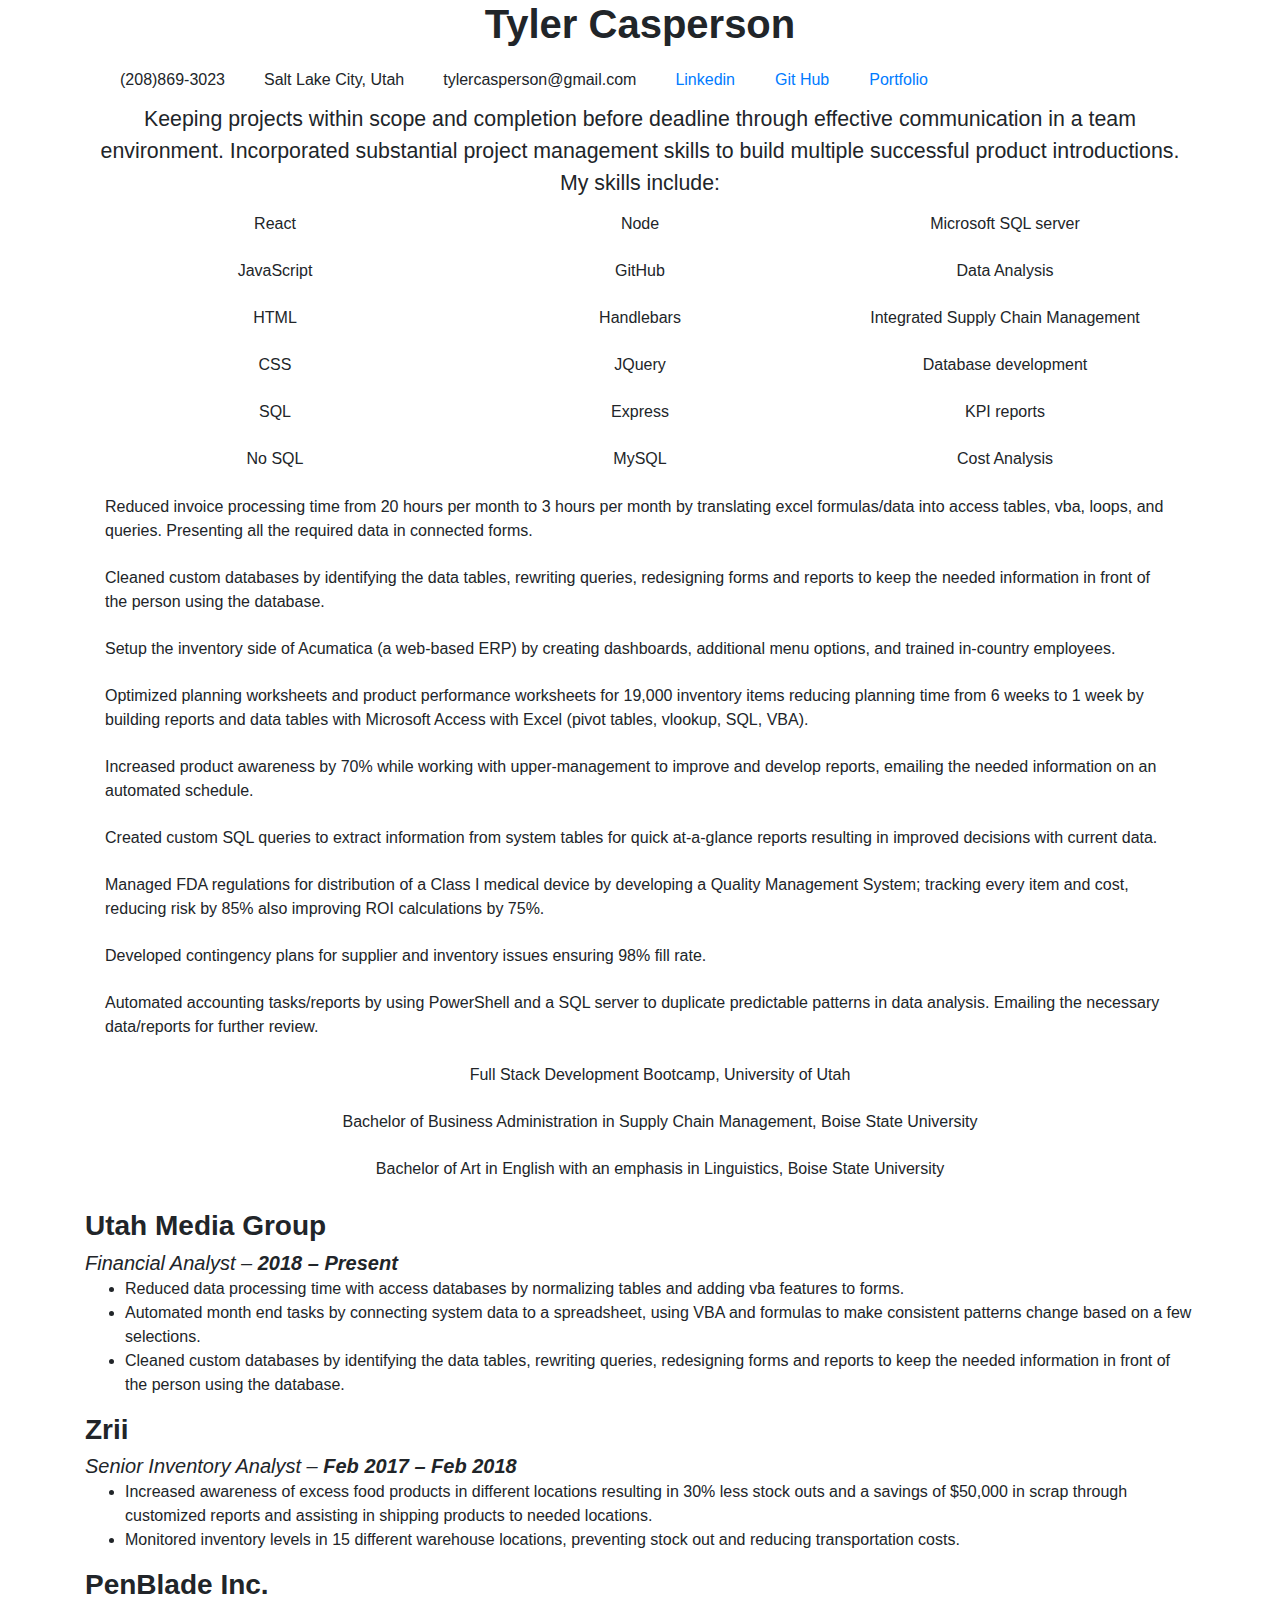
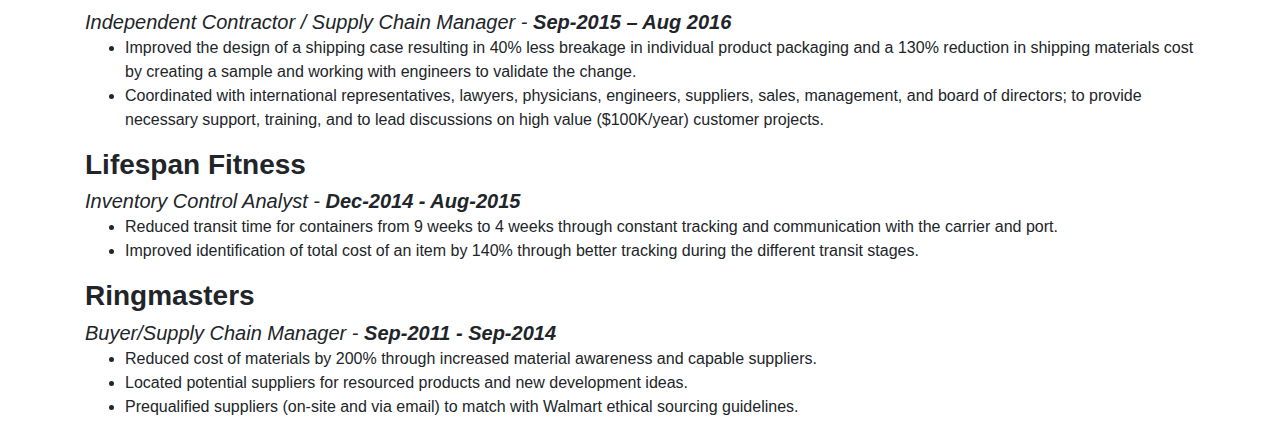
==== index.html @ 87db231d "added everything from my pdf resume" ====
<!DOCTYPE html>
<html lang="en">
<head>
    <meta charset="UTF-8">
    <meta name="viewport" content="width=device-width, initial-scale=1.0">
    <title>Tyler Casperson's resume</title>
    <link rel="stylesheet" href="https://stackpath.bootstrapcdn.com/bootstrap/4.3.1/css/bootstrap.min.css" integrity="sha384-ggOyR0iXCbMQv3Xipma34MD+dH/1fQ784/j6cY/iJTQUOhcWr7x9JvoRxT2MZw1T" crossorigin="anonymous">
    <link rel="stylesheet" href="style.css">
</head>
<body class="container">
    <div class="row">
    <div class="col-md-12 header">
        <h1 class="name">Tyler Casperson</h1>
        <div class="col-md-12 contactInfo">
              <ul class="list-group list-group-horizontal">
                <li class="list-group-item">(208)869-3023</li>
                <li class="list-group-item">Salt Lake City, Utah</li>
                <li class="list-group-item">tylercasperson@gmail.com</li>
                <a class="link" href="https://www.linkedin.com/in/tyler-casperson-aa717722/"><li class="list-group-item">Linkedin</li></a>
                <a class="link" href="https://github.com/tylercasperson"><li class="list-group-item">Git Hub</li></a>
                <a class="link" href="https://tylercasperson.com/"><li class="list-group-item">Portfolio</li></a>
            </ul>
        </div>

    </div>
    <div class="col-md-12 summary">
        Keeping projects within scope and completion before deadline through effective communication
        in a team environment. Incorporated substantial project management skills to build multiple
        successful product introductions. My skills include:
    </div>
    <div class="col-md-12 skills">
        <ul class="list-group skillList">
            <li class="list-group-item">React</li>
            <li class="list-group-item">JavaScript</li>
            <li class="list-group-item">HTML</li>
            <li class="list-group-item">CSS</li>
            <li class="list-group-item">SQL</li>
            <li class="list-group-item">No SQL</li>
        </ul>
        <ul class="list-group skillList">
            <li class="list-group-item">Node</li>
            <li class="list-group-item">GitHub</li>
            <li class="list-group-item">Handlebars</li>
            <li class="list-group-item">JQuery</li>
            <li class="list-group-item">Express</li>
            <li class="list-group-item">MySQL</li>
        </ul>
        <ul class="list-group skillList">
            <li class="list-group-item">Microsoft SQL server</li>
            <li class="list-group-item">Data Analysis</li>
            <li class="list-group-item">Integrated Supply Chain Management</li>
            <li class="list-group-item">Database development</li>
            <li class="list-group-item">KPI reports</li>
            <li class="list-group-item">Cost Analysis</li>
        </ul>
    </div>
    <div class="col-md-12 acomplishments">
        <ul class="list-group">
            <li class="list-group-item">Reduced invoice processing time from 20 hours per month to 3 hours per month by translating excel formulas/data into access tables, vba, loops, and queries. Presenting all the required data in connected forms.</li>
            <li class="list-group-item">Cleaned custom databases by identifying the data tables, rewriting queries, redesigning forms and reports to keep the needed information in front of the person using the database.</li>
            <li class="list-group-item">Setup the inventory side of Acumatica (a web-based ERP) by creating dashboards, additional menu options, and trained in-country employees.</li>
            <li class="list-group-item">Optimized planning worksheets and product performance worksheets for 19,000 inventory items reducing planning time from 6 weeks to 1 week by building reports and data tables with Microsoft Access with Excel (pivot tables, vlookup, SQL, VBA).</li>
            <li class="list-group-item">Increased product awareness by 70% while working with upper-management to improve and develop reports, emailing the needed information on an automated schedule.</li>
            <li class="list-group-item">Created custom SQL queries to extract information from system tables for quick at-a-glance reports resulting in improved decisions with current data.  </li>
            <li class="list-group-item">Managed FDA regulations for distribution of a Class I medical device by developing a Quality Management System; tracking every item and cost, reducing risk by 85% also improving ROI calculations by 75%.</li>
            <li class="list-group-item">Developed contingency plans for supplier and inventory issues ensuring 98% fill rate.</li>
            <li class="list-group-item">Automated accounting tasks/reports by using PowerShell and a SQL server to duplicate predictable patterns in data analysis. Emailing the necessary data/reports for further review.</li>
        </ul>
    </div>
    <div class="col-md-12 education">
        <ul>
            <li class="list-group-item">Full Stack Development Bootcamp, University of Utah</li>
            <li class="list-group-item">Bachelor of Business Administration in Supply Chain Management, Boise State University</li>
            <li class="list-group-item">Bachelor of Art in English with an emphasis in Linguistics, Boise State University</li>
        </ul>
    </div>
    <div class="col-md-12 experiance">
    <div class="umg">
        <h3 class="company">Utah Media Group</h3>
        <h5 class="position">Financial Analyst – </h5><h5 class="stay">2018 – Present</h5>
        <ul>
            <li>Reduced data processing time with access databases by normalizing tables and adding vba features to forms.</li>
            <li>Automated month end tasks by connecting system data to a spreadsheet, using VBA and formulas to make consistent patterns change based on a few selections.</li>
            <li>Cleaned custom databases by identifying the data tables, rewriting queries, redesigning forms and reports to keep the needed information in front of the person using the database.</li>
        </ul>
    </div>
    <div class="zrii">
        <h3 class="company">Zrii</h3>
        <h5 class="position">Senior Inventory Analyst – </h5><h5 class="stay">Feb 2017 – Feb 2018</h5>
        <ul>
            <li>Increased awareness of excess food products in different locations resulting in 30% less stock outs and a savings of $50,000 in scrap through customized reports and assisting in shipping products to needed locations.</li>
            <li>Monitored inventory levels in 15 different warehouse locations, preventing stock out and reducing transportation costs.</li>
        </ul>
    </div>
    <div class="penblade">
        <h3 class="company">PenBlade Inc.</h3>
        <h5 class="position">Independent Contractor / Supply Chain Manager - </h5><h5 class="stay">Sep-2015 – Aug 2016</h5>
        <ul>
            <li>Improved the design of a shipping case resulting in 40% less breakage in individual product packaging and a 130% reduction in shipping materials cost by creating a sample and working with engineers to validate the change.</li>
            <li>Coordinated with international representatives, lawyers, physicians, engineers, suppliers, sales, management, and board of directors; to provide necessary support, training, and to lead discussions on high value ($100K/year) customer projects. </li>
        </ul>
    </div>
    <div class="lifespan">
        <h3 class="company">Lifespan Fitness</h3>
        <h5 class="position">Inventory Control Analyst - </h5><h5 class="stay">Dec-2014 - Aug-2015</h5>
        <ul>
            <li>Reduced transit time for containers from 9 weeks to 4 weeks through constant tracking and communication with the carrier and port.</li>
            <li>Improved identification of total cost of an item by 140% through better tracking during the different transit stages.</li>
        </ul>

    </div>
    <div class="ringmasters">
        <h3 class="company">Ringmasters</h3>
        <h5 class="position">Buyer/Supply Chain Manager - </h5><h5 class="stay">Sep-2011 - Sep-2014</h5>
        <ul>
            <li>Reduced cost of materials by 200% through increased material awareness and capable suppliers.</li>
            <li>Located potential suppliers for resourced products and new development ideas.</li>
            <li>Prequalified suppliers (on-site and via email) to match with Walmart ethical sourcing guidelines.</li>
        </ul>
    </div>
</div>
</div>
</body>
</html>
---- style.css ----
body{
    display: flex;
}
.header{
    display: block;
}
.name{
    justify-content: center;
    font-weight: bold;
    text-align: center;
}
.contactInfo{
    justify-content: space-evenly;
    margin-left: auto;
}
.summary{
    font-size: 16pt;
    text-align: center;
}
.skillList{
    width: 350px;
}
.skills, .education{
    display: flex;
    justify-content: space-evenly;
    text-align: center;
    border: white;
}
.company{
    font-weight: bold;
}
.position, .stay{
    display: inline;
    font-style: italic;
}
.stay{
    font-weight: bold;
    border: none;
}
.list-group-item{
    border-style: none;
}
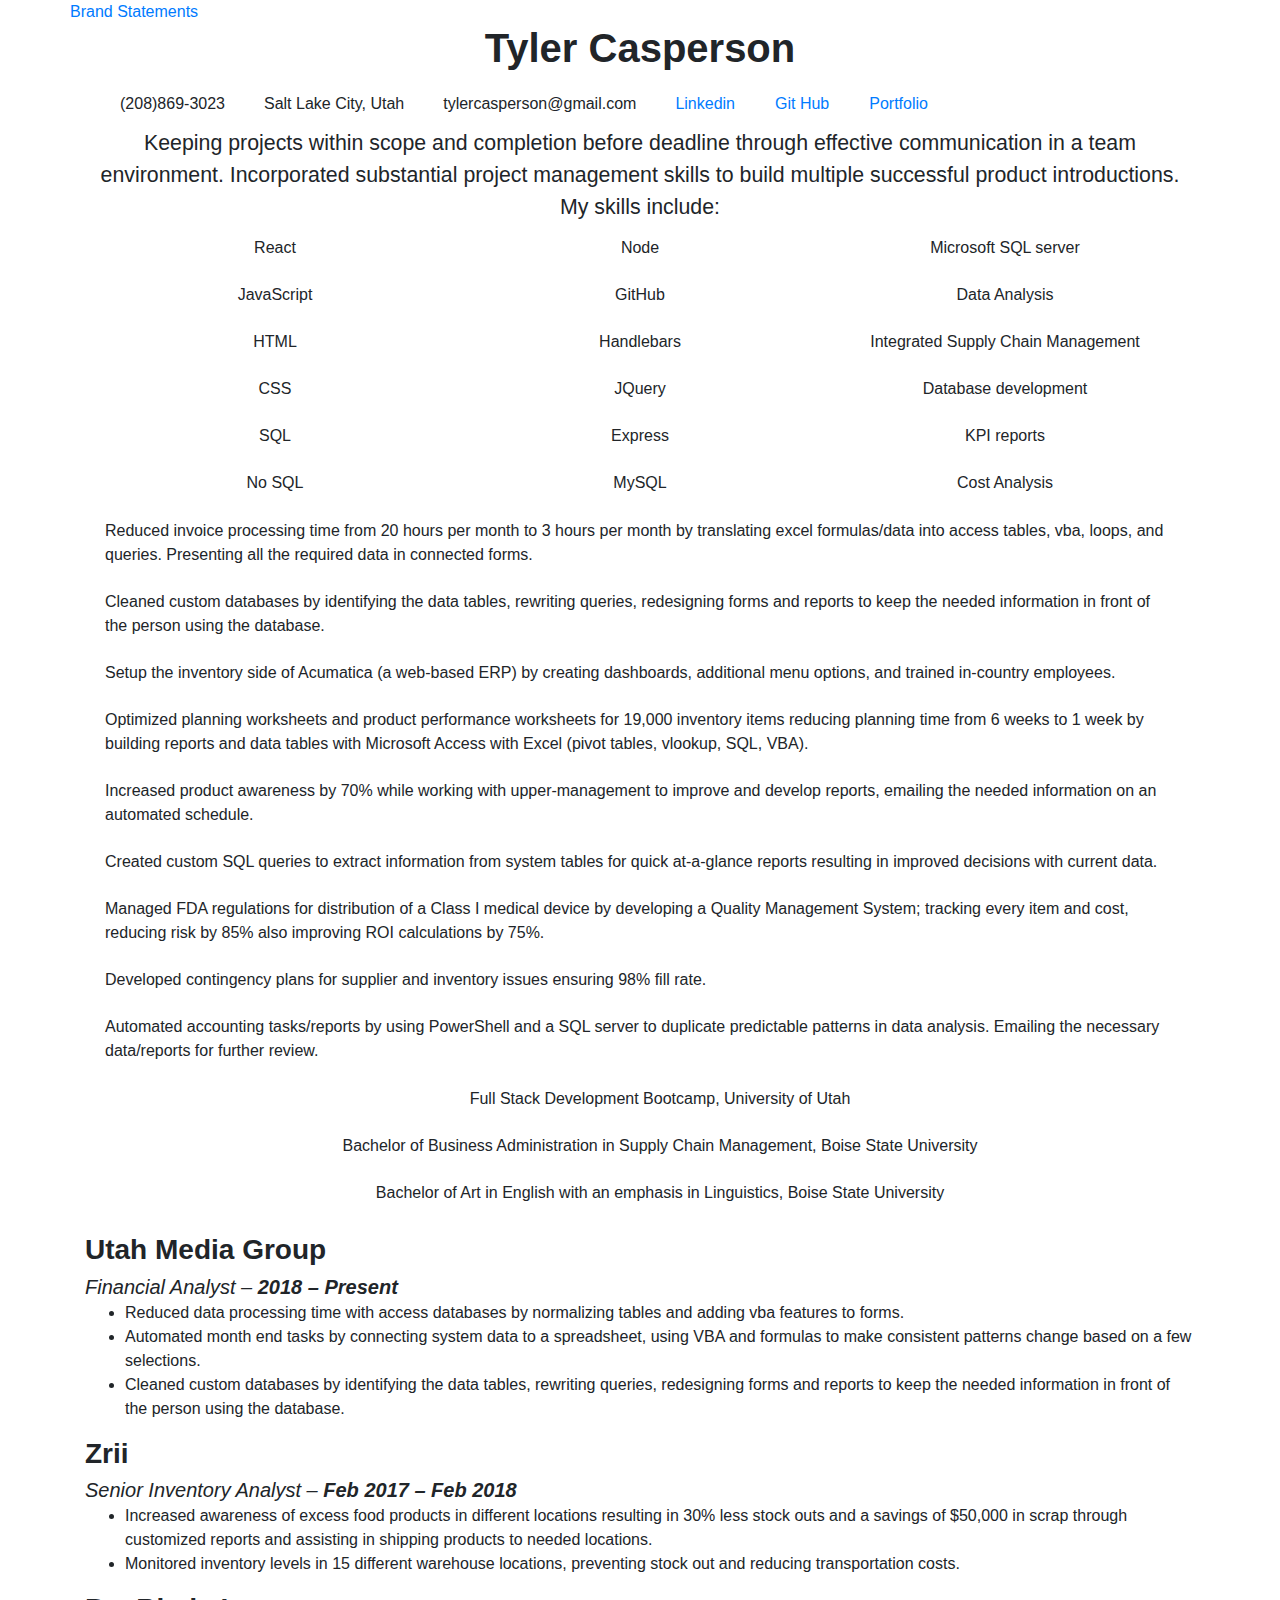
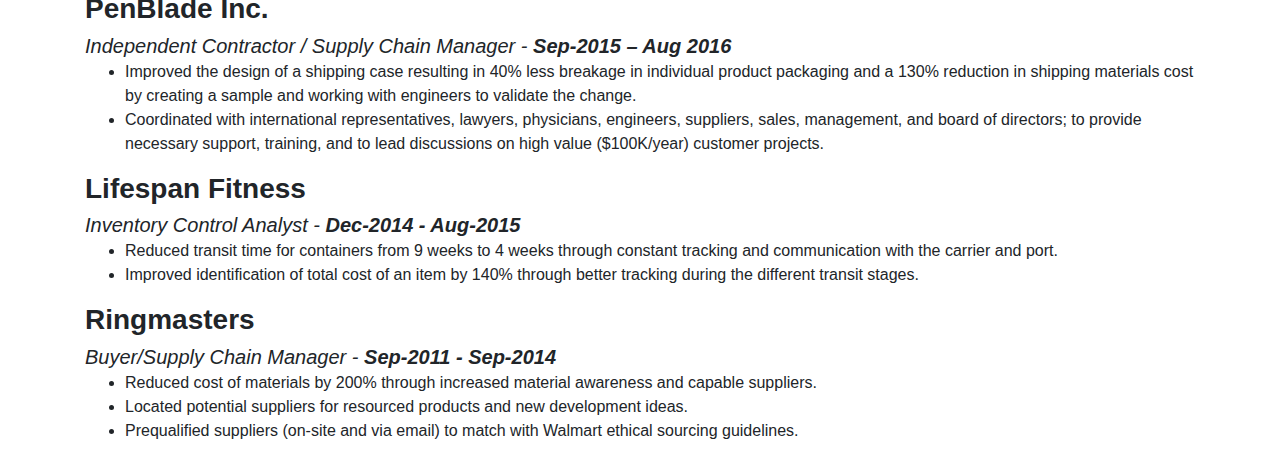
==== commit 95107c72: "added brand statements" ====
--- a/index.html
+++ b/index.html
@@ -9,6 +9,8 @@
 </head>
 <body class="container">
     <div class="row">
+    <a href="https://tylercasperson.github.io/resume/brand/">Brand Statements</a>
+    <br>
     <div class="col-md-12 header">
         <h1 class="name">Tyler Casperson</h1>
         <div class="col-md-12 contactInfo">
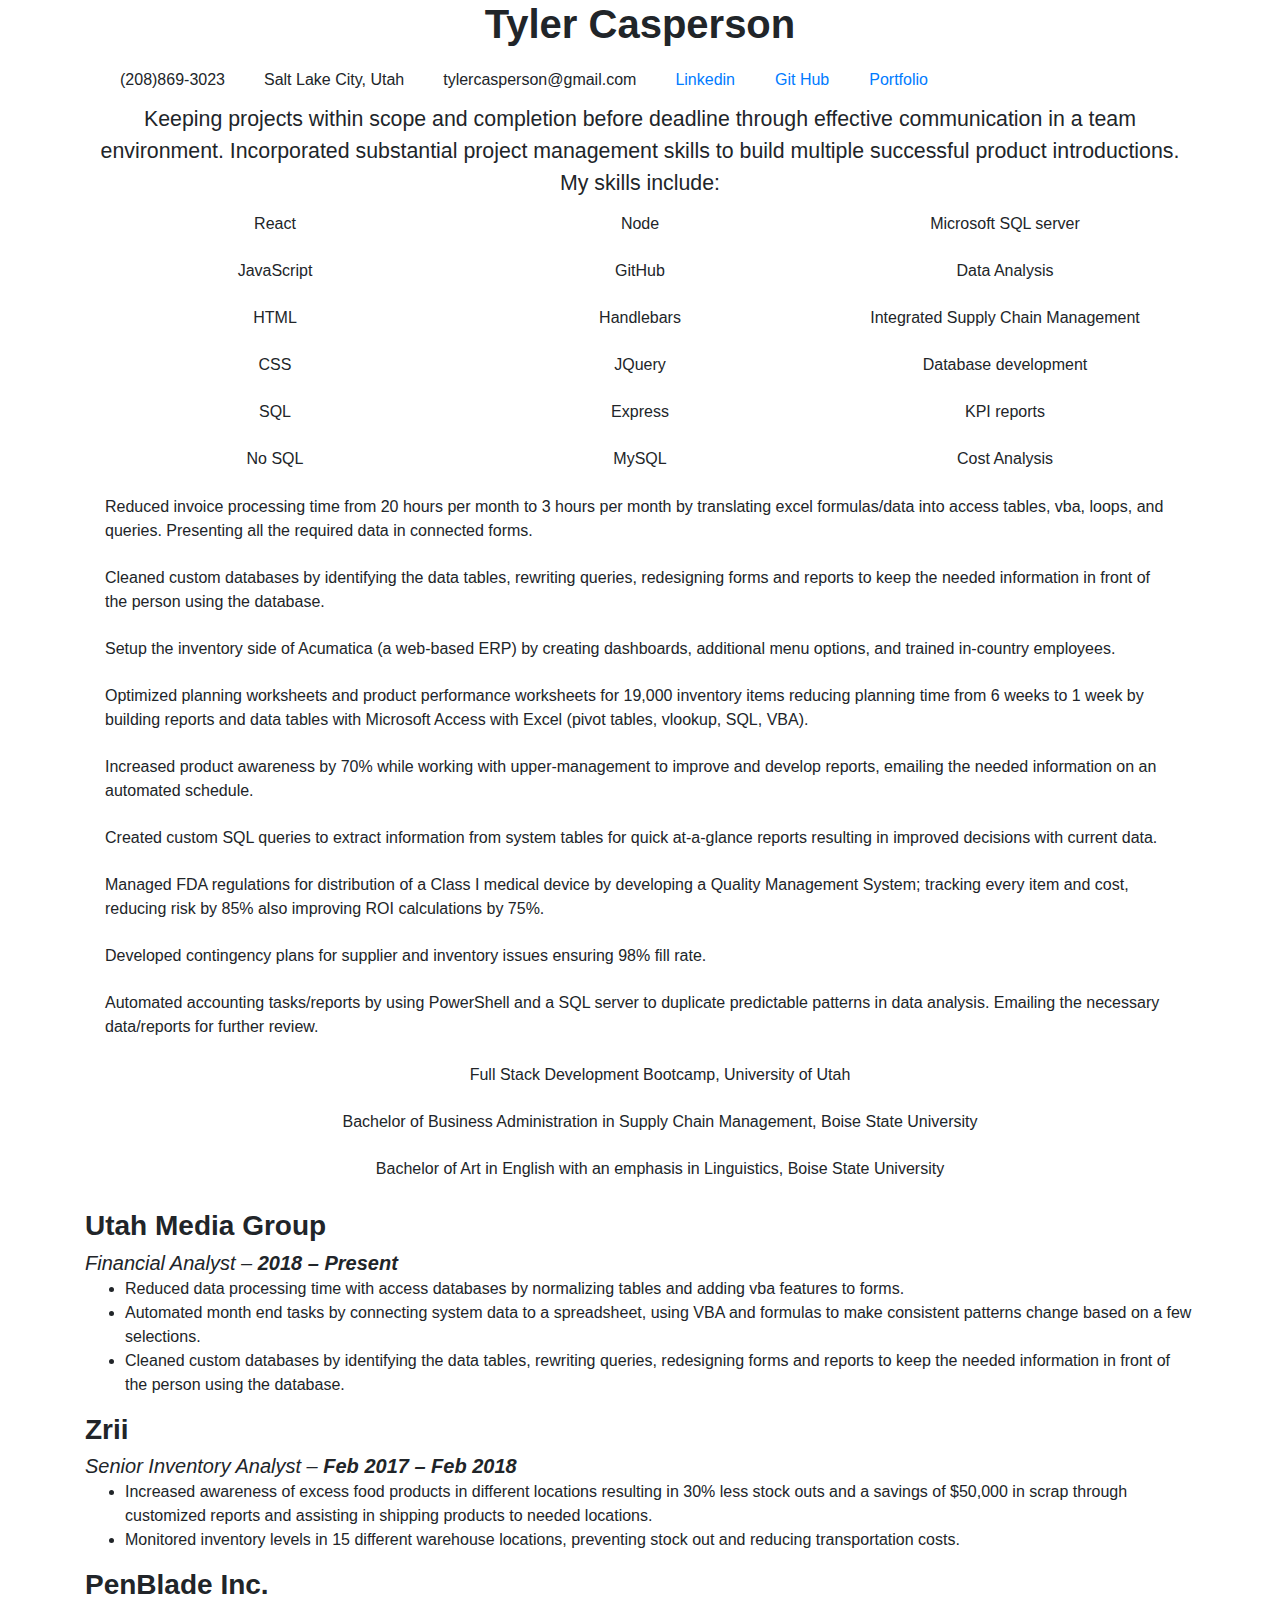
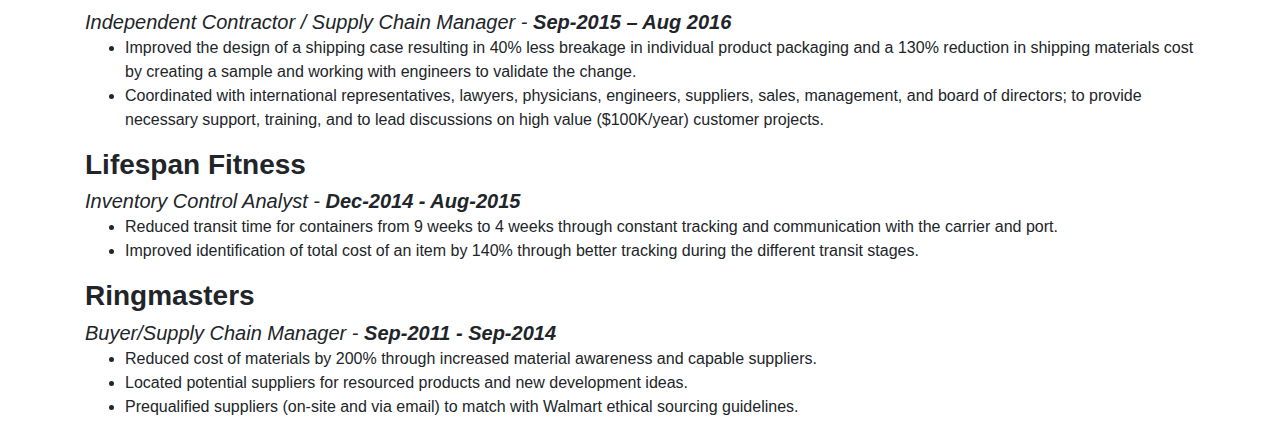
==== commit e85e150d: "removed brand statments" ====
--- a/index.html
+++ b/index.html
@@ -9,8 +9,6 @@
 </head>
 <body class="container">
     <div class="row">
-    <a href="https://tylercasperson.github.io/resume/brand/">Brand Statements</a>
-    <br>
     <div class="col-md-12 header">
         <h1 class="name">Tyler Casperson</h1>
         <div class="col-md-12 contactInfo">
